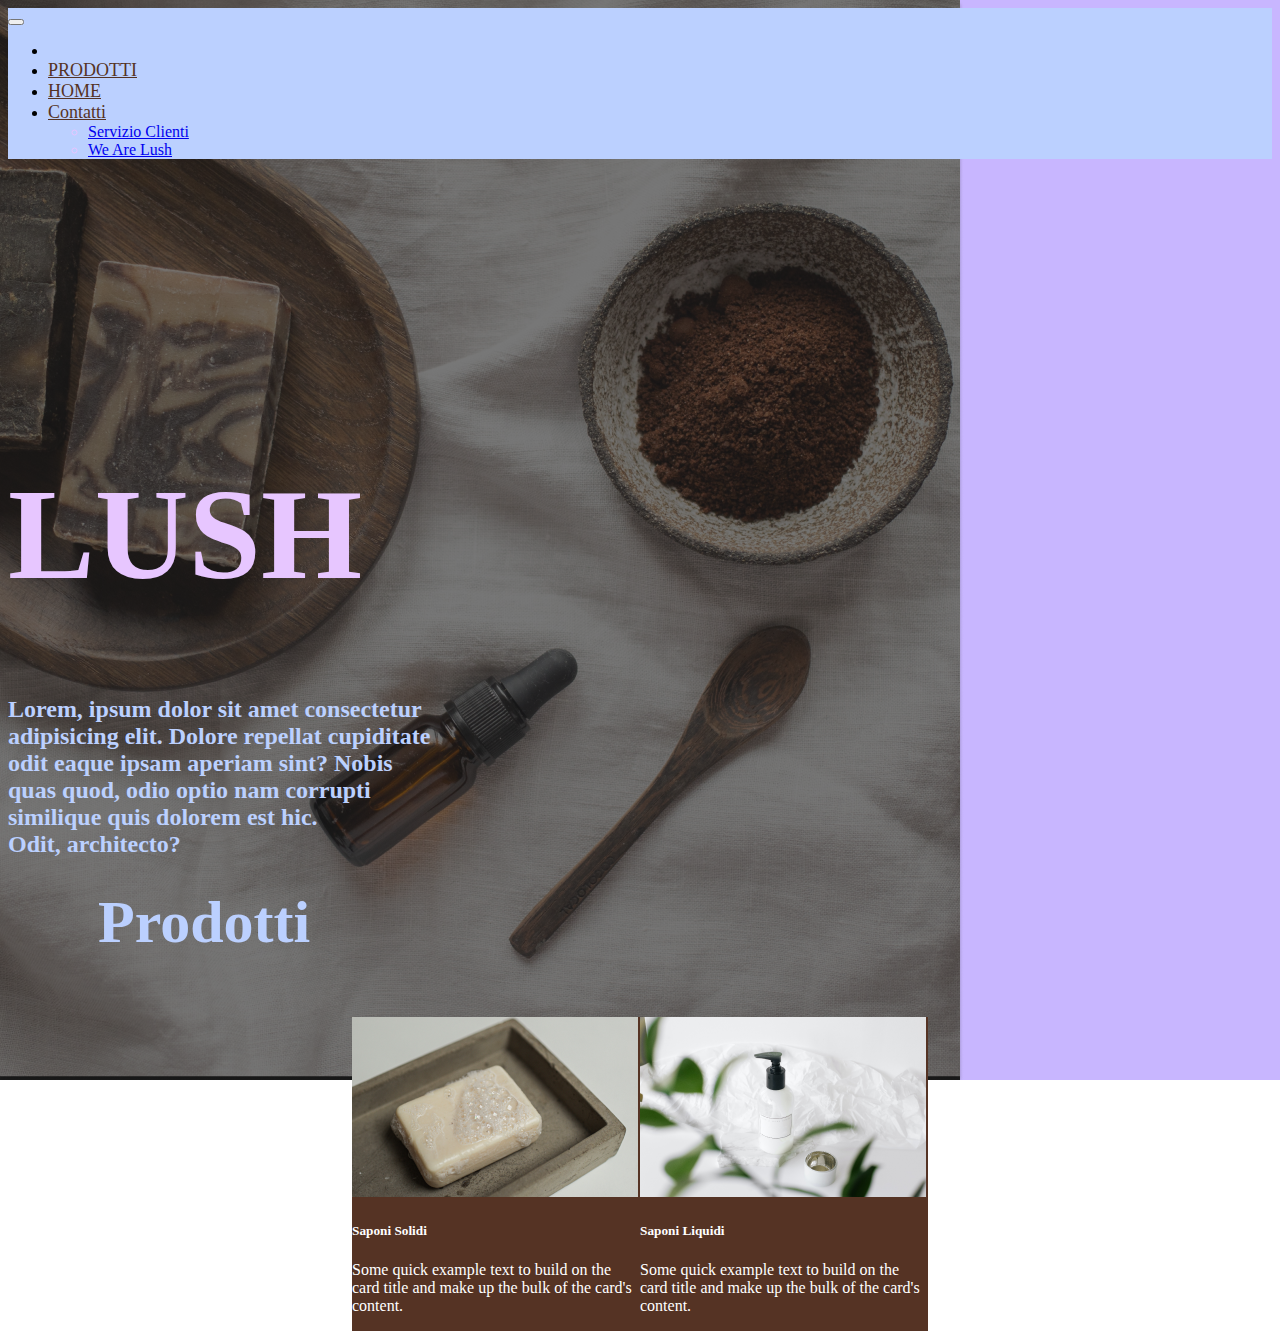
==== index.html @ 8235a531 "Initial commit" ====
<!doctype html>
<html lang="en">
  <head>
    <meta charset="utf-8">
    <meta name="viewport" content="width=device-width, initial-scale=1">
    <title>Bootstrap demo</title>
    <link href="https://cdn.jsdelivr.net/npm/bootstrap@5.2.3/dist/css/bootstrap.min.css" rel="stylesheet" integrity="sha384-rbsA2VBKQhggwzxH7pPCaAqO46MgnOM80zW1RWuH61DGLwZJEdK2Kadq2F9CUG65" crossorigin="anonymous">
    <link rel="stylesheet" href="style.css"></s>
  </head>
  
  <body>
    
    <!-- NAVBAR -->
    <nav class="navbar navbar-expand-lg">
        <div class="container-fluid">
          
          <button class="navbar-toggler" type="button" data-bs-toggle="collapse" data-bs-target="#navbarSupportedContent" aria-controls="navbarSupportedContent" aria-expanded="false" aria-label="Toggle navigation">
            <span class="navbar-toggler-icon"></span>
          </button>
          <div class="collapse navbar-collapse justify-content-center" id="navbarSupportedContent">
            <ul class="navbar-nav mb-2 mb-lg-0 d-flex justify-content-around w-100">
              <li class="nav-item">
              </li>
              <li class="nav-item">
                <a class="nav-link" href="#">PRODOTTI</a>
              </li>
              <li class="nav-item">
                <a class="nav-link" href="#">HOME</a>
              </li>
              
              <li class="nav-item dropdown">
                <a class="nav-link dropdown-toggle" href="#" role="button" data-bs-toggle="dropdown" aria-expanded="false">
                  Contatti
                </a>
                <ul class="dropdown-menu">
                  <li><a class="dropdown-item" href="#">Servizio Clienti</a></li>
                  <li><a class="dropdown-item" href="#">We Are Lush</a></li>
                  
                  
                </ul>
             
            </ul>
              
            </form>
          </div>
        </div>
      </nav>
    
    
    
    
<div class="container-fluid">
    <div class="row">
        <div class="col-6">

            <h1 class="ps-5">LUSH</h1>
    
            <h2 class="ps-5">Lorem, ipsum dolor sit amet consectetur <br> adipisicing elit. Dolore repellat cupiditate <br> odit eaque ipsam aperiam sint? Nobis <br> quas quod, odio optio nam corrupti <br> similique quis dolorem est hic. <br> Odit, architecto?</h2>



        </div>
        
        
        
        <div class="col-6 d-flex flex-column justify-content-center align-content-center">

            <h3 class="text-center mx-0 d-flex justify-content-center">Prodotti</h3>
            
            <div class="carte">
                <div class="card me-5" style="width: 18rem;">
                    <img src="./img/solido vero.png" class="card-img-top" alt="...">
                    <div class="card-body">
                      <h5 class="card-title">Saponi Solidi</h5>
                      <p class="card-text">Some quick example text to build on the card title and make up the bulk of the card's content.</p>
                      
                    </div>
                  </div>
        
             
                  <div class="card" style="width: 18rem;">
                    <img src="./img/liquido vero.png" class="card-img-top" alt="...">
                    <div class="card-body">
                      <h5 class="card-title">Saponi Liquidi</h5>
                      <p class="card-text">Some quick example text to build on the card title and make up the bulk of the card's content.</p>
                     
                    </div>
                  </div>
        
        
                </div>


        </div>
    </div>
</div>

    <!-- HEADER -->
  
    
    
    

    







<!-- CARD -->
    






    
    <script src="https://cdn.jsdelivr.net/npm/bootstrap@5.2.3/dist/js/bootstrap.bundle.min.js" integrity="sha384-kenU1KFdBIe4zVF0s0G1M5b4hcpxyD9F7jL+jjXkk+Q2h455rYXK/7HAuoJl+0I4" crossorigin="anonymous"></script>
  </body>
</html>
</body>
</html>
---- style.css ----
body {
background-image: url(./img/sfondo.png);
   z-index: -2;
   background-repeat: no-repeat;
}

h1 {
    color: #E7C6FF;
    margin-top: 300px;
    font-size: 130px;
}


.text-center {
    color: #BBD0FF;
    margin-top: 30px;
    margin-left: 90px;
    font-size: 60px;
}

h2{
    color: #BBD0FF;
}









.carte {
    display: flex;
    justify-content: center;
}


.card {
    background-color: #553324;
}


.card-title {
    color: white;
}

.card-text {
    color: white;
}



/* .navbar-nav,
.mr-auto {
flex: 1;
margin: auto !important;
display: flex;
justify-content: space-between;
} */

.nav-item2 {
    /* margin-right: 410px; */
    color: #553324;
    font-size: 18px;
}

.nav-link {
    color: #553324;
    font-size: 18px;
}
.navbar{
background-color: #BBD0FF;
}

.dropdown-menu {
    color: #E7C6FF;
}

.navbar-nav{

}
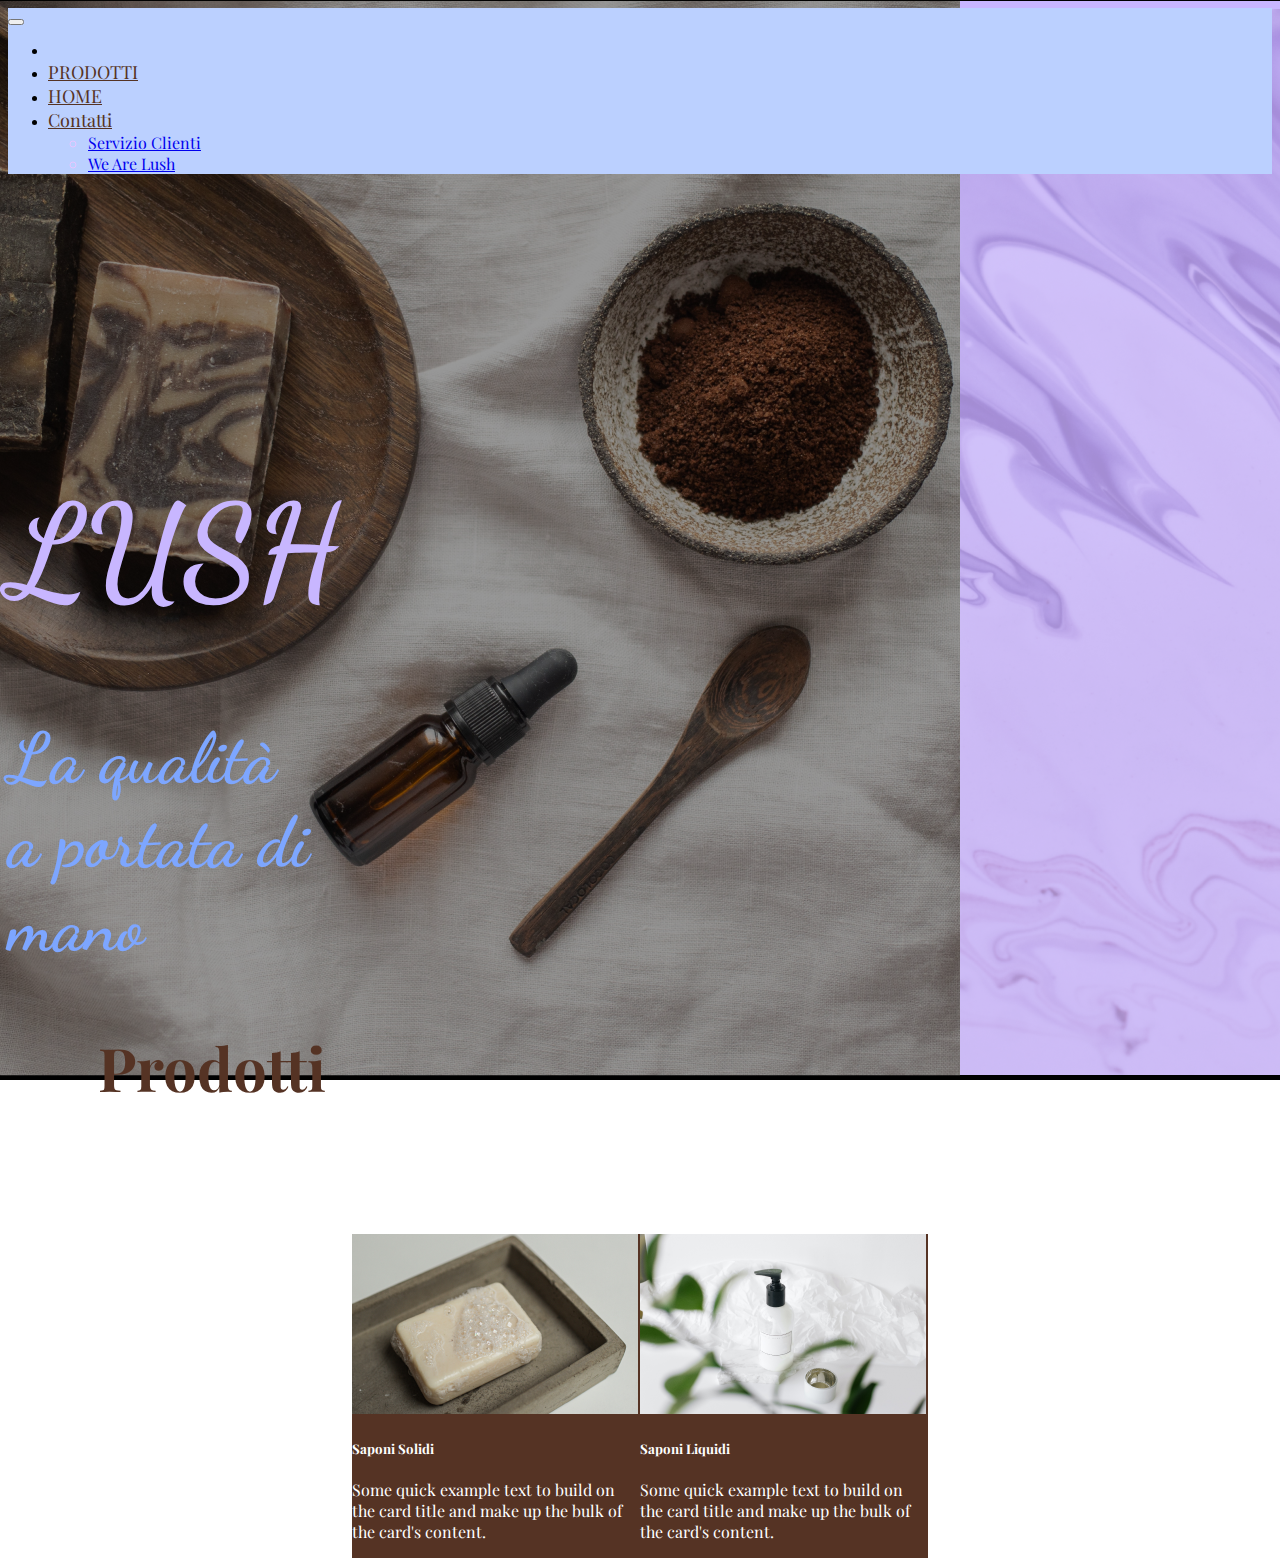
==== commit 72a6bf16: "sito finito" ====
--- a/index.html
+++ b/index.html
@@ -5,6 +5,24 @@
     <meta name="viewport" content="width=device-width, initial-scale=1">
     <title>Bootstrap demo</title>
     <link href="https://cdn.jsdelivr.net/npm/bootstrap@5.2.3/dist/css/bootstrap.min.css" rel="stylesheet" integrity="sha384-rbsA2VBKQhggwzxH7pPCaAqO46MgnOM80zW1RWuH61DGLwZJEdK2Kadq2F9CUG65" crossorigin="anonymous">
+
+
+            <!-- link font -->
+
+            <link rel="preconnect" href="https://fonts.googleapis.com">
+<link rel="preconnect" href="https://fonts.gstatic.com" crossorigin>
+<link href="https://fonts.googleapis.com/css2?family=Explora&display=swap" rel="stylesheet">
+
+<link rel="preconnect" href="https://fonts.googleapis.com">
+<link rel="preconnect" href="https://fonts.gstatic.com" crossorigin>
+<link href="https://fonts.googleapis.com/css2?family=Dancing+Script:wght@500&display=swap" rel="stylesheet">
+
+<link rel="preconnect" href="https://fonts.googleapis.com">
+<link rel="preconnect" href="https://fonts.gstatic.com" crossorigin>
+<link href="https://fonts.googleapis.com/css2?family=Playfair+Display&display=swap" rel="stylesheet">
+
+
+
     <link rel="stylesheet" href="style.css"></s>
   </head>
   
@@ -22,7 +40,7 @@
               <li class="nav-item">
               </li>
               <li class="nav-item">
-                <a class="nav-link" href="#">PRODOTTI</a>
+                <a class="nav-link" href="./prodotti.html">PRODOTTI</a>
               </li>
               <li class="nav-item">
                 <a class="nav-link" href="#">HOME</a>
@@ -33,8 +51,8 @@
                   Contatti
                 </a>
                 <ul class="dropdown-menu">
-                  <li><a class="dropdown-item" href="#">Servizio Clienti</a></li>
-                  <li><a class="dropdown-item" href="#">We Are Lush</a></li>
+                  <li><a class="dropdown-item" href="./servizio_clienti.html">Servizio Clienti</a></li>
+                  <li><a class="dropdown-item" href="./weare.html">We Are Lush</a></li>
                   
                   
                 </ul>
@@ -55,7 +73,7 @@
 
             <h1 class="ps-5">LUSH</h1>
     
-            <h2 class="ps-5">Lorem, ipsum dolor sit amet consectetur <br> adipisicing elit. Dolore repellat cupiditate <br> odit eaque ipsam aperiam sint? Nobis <br> quas quod, odio optio nam corrupti <br> similique quis dolorem est hic. <br> Odit, architecto?</h2>
+            <h2 class="ps-5">La qualità <br> a portata di <br> mano</h2>
 
 
 
--- a/style.css
+++ b/style.css
@@ -1,26 +1,32 @@
 
 body {
-background-image: url(./img/sfondo.png);
+background-image: url(./img/sfondo\ vero.png);
    z-index: -2;
    background-repeat: no-repeat;
 }
 
+
+
 h1 {
-    color: #E7C6FF;
+    color: #C8B6FF;
     margin-top: 300px;
     font-size: 130px;
+    font-family: 'Dancing Script', cursive;
 }
 
 
 .text-center {
-    color: #BBD0FF;
+    color: #553324;
     margin-top: 30px;
     margin-left: 90px;
     font-size: 60px;
+    font-family: 'Playfair Display', serif;
 }
 
 h2{
-    color: #BBD0FF;
+    color: #7DA6FF;
+    font-family: 'Dancing Script', cursive;
+    font-size: 70px;
 }
 
 
@@ -34,6 +40,7 @@
 .carte {
     display: flex;
     justify-content: center;
+    margin-top: 10%;
 }
 
 
@@ -44,10 +51,12 @@
 
 .card-title {
     color: white;
+    font-family: 'Playfair Display', serif;
 }
 
 .card-text {
     color: white;
+    font-family: 'Playfair Display', serif;
 }
 
 
@@ -64,11 +73,13 @@
     /* margin-right: 410px; */
     color: #553324;
     font-size: 18px;
+    font-family: 'Playfair Display', serif;
 }
 
 .nav-link {
     color: #553324;
     font-size: 18px;
+    font-family: 'Playfair Display', serif;
 }
 .navbar{
 background-color: #BBD0FF;
@@ -76,8 +87,14 @@
 
 .dropdown-menu {
     color: #E7C6FF;
+    font-family: 'Playfair Display', serif;
 }
 
 .navbar-nav{
+margin-right: 330px;
+}
 
-}+
+
+
+
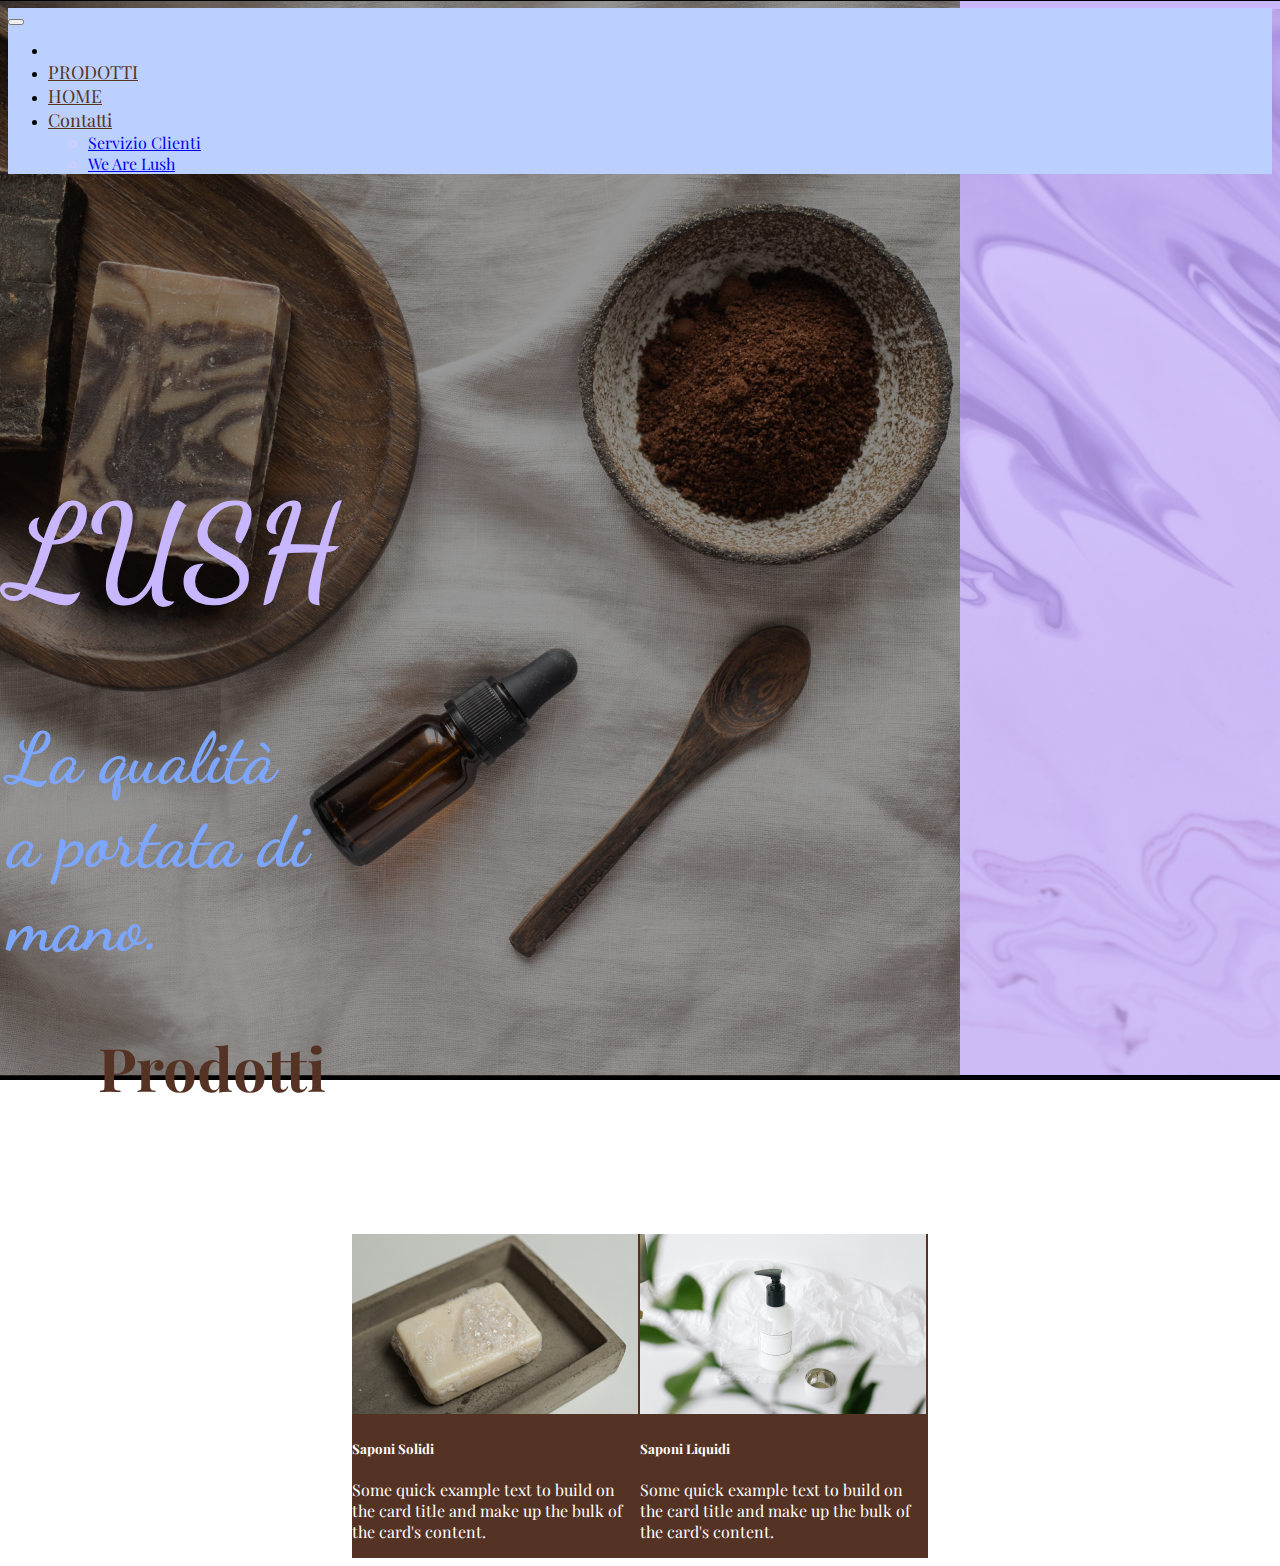
==== commit dbebaf96: "punto" ====
--- a/index.html
+++ b/index.html
@@ -20,6 +20,14 @@
 <link rel="preconnect" href="https://fonts.googleapis.com">
 <link rel="preconnect" href="https://fonts.gstatic.com" crossorigin>
 <link href="https://fonts.googleapis.com/css2?family=Playfair+Display&display=swap" rel="stylesheet">
+
+<link rel="apple-touch-icon" sizes="180x180" href="/apple-touch-icon.png">
+<link rel="icon" type="image/png" sizes="32x32" href="/favicon-32x32.png">
+<link rel="icon" type="image/png" sizes="16x16" href="/favicon-16x16.png">
+<link rel="manifest" href="/site.webmanifest">
+<link rel="mask-icon" href="/safari-pinned-tab.svg" color="#5bbad5">
+<meta name="msapplication-TileColor" content="#da532c">
+<meta name="theme-color" content="#ffffff">
 
 
 
@@ -73,7 +81,7 @@
 
             <h1 class="ps-5">LUSH</h1>
     
-            <h2 class="ps-5">La qualità <br> a portata di <br> mano</h2>
+            <h2 class="ps-5">La qualità <br> a portata di <br> mano.</h2>
 
 
 
